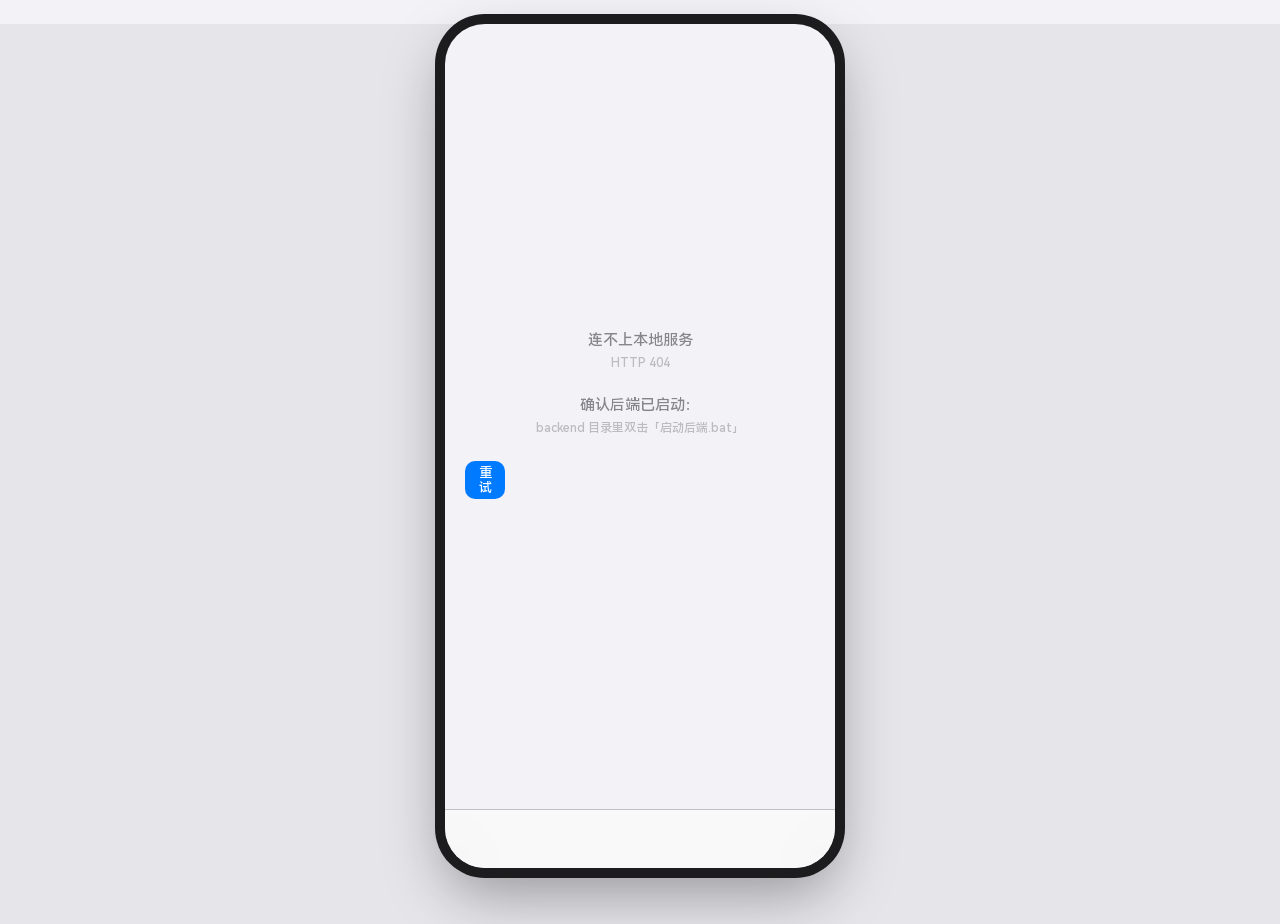
==== web/index.html @ 584bd0b2 "过日子 v0.1: Flask 后端 + iOS 风格前端 + Chaquopy APK 工程" ====
<!DOCTYPE html>
<html lang="zh-CN">
<head>
<meta charset="UTF-8">
<meta name="viewport" content="width=device-width, initial-scale=1.0, viewport-fit=cover, user-scalable=no">
<meta name="apple-mobile-web-app-capable" content="yes">
<title>过日子</title>
<link rel="stylesheet" href="style.css">
</head>
<body>
<div id="phone">
  <div id="app"></div>

  <!-- 添加/编辑买菜 -->
  <div class="sheet" id="sheet-purchase">
  <div class="sheet-mask" data-close></div>
  <div class="sheet-panel">
    <div class="sheet-grabber"></div>
    <div class="sheet-head">
      <button class="sheet-btn text" data-close>取消</button>
      <div class="sheet-title" id="purchase-title">新增记录</div>
      <button class="sheet-btn done" id="purchase-save">存储</button>
    </div>
    <div class="sheet-body">
      <div class="ios-group">
        <div class="ios-cell"><label>菜名</label><input id="p-name" type="text" placeholder="如：西兰花" maxlength="40"></div>
        <div class="ios-cell select-cell">
          <label>分类</label>
          <select id="p-category"></select>
          <span class="chevron"></span>
        </div>
      </div>
      <div class="ios-group">
        <div class="ios-cell"><label>单价（元/斤）</label><input id="p-price" type="number" inputmode="decimal" step="0.01" min="0" placeholder="选填"></div>
        <div class="ios-cell"><label>总价（元）</label><input id="p-total" type="number" inputmode="decimal" step="0.01" min="0" placeholder="选填"></div>
        <div class="ios-cell"><label>重量（斤）</label><input id="p-jin" type="number" inputmode="decimal" step="0.01" min="0" placeholder="选填"></div>
        <div class="ios-cell"><label>重量（克）</label><input id="p-grams" type="number" inputmode="numeric" step="1" min="0" placeholder="选填"></div>
      </div>
      <div class="ios-group">
        <div class="ios-cell"><label>日期</label><input id="p-date" type="date"></div>
        <div class="ios-cell"><label>备注</label><input id="p-note" type="text" placeholder="选填" maxlength="200"></div>
      </div>
      <div class="hint">总价 / 单价、斤 / 克，填一组就能自动算出营养</div>
    </div>
  </div>
</div>

<!-- AI 对话 -->
<div class="sheet" id="sheet-ai">
  <div class="sheet-mask" data-close></div>
  <div class="sheet-panel ai-panel">
    <div class="sheet-grabber"></div>
    <div class="sheet-head">
      <button class="sheet-btn text" data-close>关闭</button>
      <div class="sheet-title">AI 助手</div>
      <button class="sheet-btn done" id="ai-clear">新对话</button>
    </div>
    <div class="ai-chat" id="ai-chat"></div>
    <div class="ai-input">
      <input id="ai-input" type="text" placeholder="想问点什么…">
      <button id="ai-send" class="send-btn" aria-label="发送"><span class="send-arrow">&#8593;</span></button>
    </div>
  </div>
</div>

<!-- 确认弹窗 -->
<div class="alert" id="alert">
  <div class="alert-mask" data-alert-close></div>
  <div class="alert-box">
    <div class="alert-title" id="alert-title">确认</div>
    <div class="alert-msg" id="alert-msg"></div>
    <div class="alert-actions">
      <button id="alert-cancel">取消</button>
      <button id="alert-ok" class="danger">确定</button>
    </div>
  </div>
</div>

<div id="toast"></div>
</div>

<script src="app.js"></script>
</body>
</html>
---- web/style.css ----
/* ============================================================
   过日子 · iOS 风格
   白色基调 / HarmonyOS Sans SC / iOS 分组列表 / 底部 Tab / Sheet 弹层
   ============================================================ */
@font-face {
  font-family: "HarmonyOS Sans SC";
  src: url("fonts/HarmonyOS_Sans_SC.ttf") format("truetype");
  font-weight: 100 900;   /* 可变字重，粗细都走这一个文件 */
  font-display: swap;
}

:root {
  --bg: #f2f2f7;          /* iOS systemGroupedBackground */
  --bg-elevated: #ffffff;
  --bg-secondary: #f2f2f7;
  --label: #1c1c1e;        /* iOS label */
  --label-2: #3c3c43;
  --secondary: rgba(60, 60, 67, 0.6);   /* secondaryLabel */
  --tertiary: rgba(60, 60, 67, 0.3);
  --separator: rgba(60, 60, 67, 0.29);
  --fill: rgba(120, 120, 128, 0.12);    /* systemFill */
  --tint: #007aff;          /* iOS 蓝 */
  --tint-soft: rgba(0, 122, 255, 0.12);
  --green: #34c759;
  --orange: #ff9500;
  --red: #ff3b30;
  --yellow: #ffcc00;

  --nav-h: 52px;           /* 顶部导航 */
  --tab-h: 58px;           /* 底部 tab（含 home indicator） */
  --safe-b: env(safe-area-inset-bottom, 0px);

  --radius-card: 12px;
  --radius-icon: 8px;

  --font: "HarmonyOS Sans SC", -apple-system, BlinkMacSystemFont, "SF Pro Text",
          "PingFang SC", "HarmonyOS Sans SC", "MiSans", "Microsoft YaHei", system-ui, sans-serif;
  --mono: "SF Mono", ui-monospace, Menlo, Consolas, monospace;
}

html, body { margin: 0; padding: 0; background: var(--bg); }
body {
  font-family: var(--font);
  color: var(--label);
  font-size: 17px;               /* iOS body */
  line-height: 1.45;
  -webkit-font-smoothing: antialiased;
  -webkit-tap-highlight-color: transparent;
  overflow: hidden;
  height: 100dvh;
}

#app { height: 100dvh; display: flex; flex-direction: column; }

/* ============ 顶部大标题导航 ============ */
.nav {
  flex-shrink: 0;
  padding: 14px 20px 6px;
  background: transparent;
}
.nav-title {
  font-size: 34px;               /* iOS large title */
  font-weight: 700;
  letter-spacing: 0.37px;
  line-height: 1.2;
}
.nav-sub {
  font-size: 13px;
  color: var(--secondary);
  margin-top: 2px;
}
.nav-right { position: absolute; right: 20px; top: 22px; display: flex; gap: 14px; }

/* ============ 页面容器 ============ */
.pages { flex: 1; position: relative; overflow: hidden; }
.page {
  position: absolute; inset: 0;
  overflow-y: auto;
  -webkit-overflow-scrolling: touch;
  padding: 4px 16px calc(var(--tab-h) + var(--safe-b) + 24px);
  display: none;
}
.page.active { display: block; }

/* ============ iOS 分组卡片 ============ */
.group {
  background: var(--bg-elevated);
  border-radius: var(--radius-card);
  margin: 8px 0 20px;
  overflow: hidden;
}
.group-title {
  font-size: 13px;
  color: var(--secondary);
  text-transform: uppercase;
  letter-spacing: 0.06em;
  padding: 0 16px 6px;
  margin-top: 18px;
}
.group-title:first-child { margin-top: 8px; }

/* 列表 cell（.ios-cell 为 sheet 表单里的同一组件） */
.cell, .ios-cell {
  display: flex; align-items: center; gap: 12px;
  min-height: 52px;
  padding: 8px 16px;
  position: relative;
}
.cell + .cell::before, .ios-cell + .ios-cell::before {
  content: "";
  position: absolute; top: 0; left: 16px; right: 0;
  height: 0.5px; background: var(--separator);
  transform: scaleY(0.5);
}
.cell:active, .ios-cell:active { background: var(--fill); }

.cell-icon {
  width: 30px; height: 30px; flex-shrink: 0;
  border-radius: var(--radius-icon);
  display: flex; align-items: center; justify-content: center;
  font-size: 15px;
}
.cell-main { flex: 1; min-width: 0; }
.cell-title { font-size: 17px; }
.cell-sub {
  font-size: 13px; color: var(--secondary);
  margin-top: 1px;
  display: flex; gap: 8px; flex-wrap: wrap;
}
.cell-value { font-size: 17px; color: var(--secondary); white-space: nowrap; }
.cell-value.money { font-variant-numeric: tabular-nums; color: var(--label); font-weight: 600; }
.cell-arrow { color: var(--tertiary); font-size: 17px; }

/* 删除按钮 */
.cell-del {
  border: none; background: none; color: var(--red);
  font-size: 15px; padding: 6px 2px 6px 10px; flex-shrink: 0;
  font-family: inherit;
}
.cell-edit {
  border: none; background: none; color: var(--tint);
  font-size: 15px; padding: 6px 10px 6px 2px; flex-shrink: 0;
  font-family: inherit;
}

/* ============ 底部 Tab Bar ============ */
.tabbar {
  position: fixed; left: 0; right: 0; bottom: 0;
  height: calc(58px + var(--safe-b));
  padding-bottom: var(--safe-b);
  background: rgba(249, 249, 249, 0.94);
  backdrop-filter: saturate(180%) blur(20px);
  -webkit-backdrop-filter: saturate(180%) blur(20px);
  border-top: 0.5px solid var(--separator);
  display: flex;
  z-index: 100;
}
.tab-item {
  flex: 1;
  border: none; background: none; font-family: inherit;
  display: flex; flex-direction: column; align-items: center; justify-content: center;
  gap: 2px; padding-bottom: 6px;
  color: var(--secondary);
  cursor: pointer;
}
.tab-item .ticon { width: 20px; height: 20px; }
.tab-item .ticon svg { width: 20px; height: 20px; }
.tab-item span { font-size: 9px; font-weight: 500; }
.tab-item.active { color: var(--tint); }

/* FAB */
.fab {
  position: fixed;
  right: 20px;
  bottom: calc(var(--tab-h) + var(--safe-b) + 20px);
  width: 54px; height: 54px;
  border-radius: 50%;
  border: none;
  background: var(--tint);
  color: #fff;
  font-size: 26px; line-height: 1;
  box-shadow: 0 4px 16px rgba(0, 122, 255, 0.35);
  z-index: 90;
  display: none;
  align-items: center; justify-content: center;
  cursor: pointer;
}
.fab.show { display: flex; }
.fab:active { transform: scale(0.92); }

/* ============ Sheet 弹层（iOS 底部抽屉） ============ */
.sheet { position: fixed; inset: 0; z-index: 200; display: none; }
.sheet.open { display: block; }
.sheet-mask {
  position: absolute; inset: 0;
  background: rgba(0, 0, 0, 0.4);
  opacity: 0; transition: opacity .28s;
}
.sheet.open .sheet-mask { opacity: 1; }
.sheet-panel {
  position: absolute; left: 0; right: 0; bottom: 0;
  background: var(--bg-elevated);
  border-radius: 12px 12px 0 0;
  max-height: 92dvh;
  display: flex; flex-direction: column;
  transform: translateY(100%);
  transition: transform .32s cubic-bezier(.32,.72,0,1);
}
.sheet.open .sheet-panel { transform: translateY(0); }
.sheet-grabber {
  width: 36px; height: 5px; border-radius: 3px;
  background: var(--fill);
  margin: 8px auto 0;
}
.sheet-head {
  display: flex; align-items: center; justify-content: space-between;
  padding: 10px 16px 12px;
  border-bottom: 0.5px solid var(--separator);
}
.sheet-title { font-size: 17px; font-weight: 600; }
.sheet-btn { border: none; background: none; font-family: inherit; font-size: 17px; cursor: pointer; padding: 4px; }
.sheet-btn.text { color: var(--secondary); }
.sheet-btn.done { color: var(--tint); font-weight: 600; }
.sheet-body { overflow-y: auto; padding: 16px 16px calc(24px + var(--safe-b)); }

/* iOS 输入组 */
.ios-group {
  background: var(--bg-elevated);
  border-radius: var(--radius-card);
  margin-bottom: 16px;
  overflow: hidden;
}
.sheet-body .ios-group { background: var(--bg-secondary); }
.cell input, .cell select, .ios-cell input, .ios-cell select {
  border: none; outline: none; background: transparent;
  font-family: inherit; font-size: 17px;
  color: var(--label);
  text-align: right;
  flex: 1;
  min-width: 0;
}
.cell input::placeholder, .ios-cell input::placeholder { color: var(--tertiary); }
.cell label, .ios-cell label { flex-shrink: 0; font-size: 17px; }
.select-cell select { appearance: none; -webkit-appearance: none; }
.chevron {
  width: 8px; height: 8px;
  border-right: 2px solid var(--tertiary);
  border-bottom: 2px solid var(--tertiary);
  transform: rotate(45deg);
  margin-left: 6px;
  flex-shrink: 0;
}
.hint { font-size: 12px; color: var(--tertiary); text-align: center; margin: 4px 0 12px; }

/* ============ AI 聊天面板 ============ */
.ai-panel { height: 88dvh; }
.ai-chat {
  flex: 1; overflow-y: auto;
  padding: 16px;
  display: flex; flex-direction: column; gap: 12px;
  background: var(--bg);
}
.msg { max-width: 78%; padding: 10px 14px; border-radius: 18px; font-size: 16px; line-height: 1.5; white-space: pre-wrap; word-break: break-word; }
.msg.user {
  align-self: flex-end;
  background: var(--tint); color: #fff;
  border-bottom-right-radius: 6px;
}
.msg.bot {
  align-self: flex-start;
  background: var(--bg-elevated);
  border-bottom-left-radius: 6px;
  box-shadow: 0 1px 2px rgba(0,0,0,0.04);
}
.msg.bot.loading { color: var(--secondary); }
.ai-input {
  flex-shrink: 0;
  display: flex; gap: 10px; align-items: center;
  padding: 10px 14px calc(14px + var(--safe-b));
  background: var(--bg-elevated);
  border-top: 0.5px solid var(--separator);
}
.ai-input input {
  flex: 1; border: none; outline: none;
  background: var(--fill);
  border-radius: 18px;
  padding: 9px 16px;
  font-size: 16px; font-family: inherit;
  color: var(--label);
}
.send-btn {
  width: 36px; height: 36px; border-radius: 50%;
  border: none; background: var(--tint);
  color: #fff; cursor: pointer;
  display: flex; align-items: center; justify-content: center;
}
.send-btn:disabled { opacity: 0.4; }
.send-arrow { font-size: 18px; font-weight: 700; margin-top: -2px; }

/* ============ 确认弹窗（iOS Alert） ============ */
.alert { position: fixed; inset: 0; z-index: 300; display: none; }
.alert.open { display: block; }
.alert-mask { position: absolute; inset: 0; background: rgba(0,0,0,0.4); }
.alert-box {
  position: absolute; top: 50%; left: 50%;
  transform: translate(-50%, -50%);
  width: 270px;
  background: rgba(250, 250, 250, 0.97);
  backdrop-filter: blur(20px);
  -webkit-backdrop-filter: blur(20px);
  border-radius: 14px;
  overflow: hidden;
  text-align: center;
  animation: alertIn .18s ease-out;
}
@keyframes alertIn { from { opacity: 0; transform: translate(-50%, -46%) scale(1.06); } to { opacity: 1; transform: translate(-50%, -50%) scale(1); } }
.alert-title { font-size: 17px; font-weight: 600; padding: 19px 16px 4px; }
.alert-msg { font-size: 13px; color: var(--label-2); padding: 0 16px 18px; line-height: 1.45; }
.alert-actions { display: flex; border-top: 0.5px solid var(--separator); }
.alert-actions button {
  flex: 1; padding: 12px; border: none; background: none;
  font-size: 17px; font-family: inherit; cursor: pointer;
  color: var(--tint);
}
.alert-actions button + button { border-left: 0.5px solid var(--separator); }
.alert-actions .danger { color: var(--red); font-weight: 600; }
.alert-actions button:active { background: var(--fill); }

/* ============ Toast ============ */
#toast {
  position: fixed; top: 18dvh; left: 50%; transform: translateX(-50%);
  background: rgba(250, 250, 250, 0.97);
  backdrop-filter: blur(20px);
  color: var(--label);
  font-size: 14px;
  padding: 10px 18px;
  border-radius: 20px;
  box-shadow: 0 4px 20px rgba(0,0,0,0.12);
  z-index: 400;
  opacity: 0; pointer-events: none;
  transition: opacity .25s;
  max-width: 80vw;
}
#toast.show { opacity: 1; }

/* ============ 记账页 ============ */
.day-header {
  display: flex; align-items: baseline; justify-content: space-between;
  padding: 14px 4px 6px;
}
.day-header .d-title { font-size: 20px; font-weight: 700; }
.day-header .d-sum { font-size: 15px; color: var(--secondary); font-variant-numeric: tabular-nums; }
.day-header .d-sum b { color: var(--label); font-weight: 700; }

/* 概览四格 */
.stat-grid { display: grid; grid-template-columns: repeat(4, 1fr); gap: 8px; margin: 10px 0 4px; }
.stat {
  background: var(--bg-elevated);
  border-radius: var(--radius-card);
  padding: 12px 6px;
  text-align: center;
}
.stat .v { font-size: 19px; font-weight: 700; font-variant-numeric: tabular-nums; }
.stat .l { font-size: 11px; color: var(--secondary); margin-top: 2px; }

/* ============ 营养页 ============ */
.ring-wrap {
  display: flex; align-items: center; gap: 18px;
  padding: 18px 16px;
}
.ring { position: relative; width: 96px; height: 96px; flex-shrink: 0; }
.ring svg { width: 96px; height: 96px; transform: rotate(-90deg); }
.ring .track { stroke: var(--fill); }
.ring .val { stroke: var(--green); stroke-linecap: round; transition: stroke-dashoffset .6s ease; }
.ring-center {
  position: absolute; inset: 0;
  display: flex; flex-direction: column; align-items: center; justify-content: center;
}
.ring-center .pct { font-size: 22px; font-weight: 700; font-variant-numeric: tabular-nums; }
.ring-center .cap { font-size: 10px; color: var(--secondary); }
.ring-info { flex: 1; }
.ring-info .big { font-size: 15px; font-weight: 600; }
.ring-info .sub { font-size: 13px; color: var(--secondary); margin-top: 2px; line-height: 1.5; }

/* 营养素进度条 */
.bar-row { display: flex; align-items: center; gap: 10px; min-height: 44px; padding: 4px 16px; position: relative; }
.bar-row + .bar-row::before {
  content: ""; position: absolute; top: 0; left: 16px; right: 0;
  height: 0.5px; background: var(--separator); transform: scaleY(0.5);
}
.bar-row .b-label { width: 76px; font-size: 15px; flex-shrink: 0; }
.bar-row .b-track { flex: 1; height: 6px; background: var(--fill); border-radius: 3px; overflow: hidden; }
.bar-row .b-fill { height: 100%; border-radius: 3px; transition: width .5s ease; }
.bar-row .b-val { width: 92px; text-align: right; font-size: 12px; color: var(--secondary); font-variant-numeric: tabular-nums; flex-shrink: 0; }
.b-fill.good { background: var(--green); }
.b-fill.warn { background: var(--yellow); }
.b-fill.low  { background: var(--red); }
.b-fill.over { background: var(--orange); }

/* 家庭设置 stepper */
.stepper { display: flex; align-items: center; gap: 0; }
.stepper button {
  width: 34px; height: 32px;
  border: none; background: var(--fill);
  font-size: 18px; cursor: pointer;
  font-family: inherit; color: var(--tint);
}
.stepper button:first-child { border-radius: 8px 0 0 8px; }
.stepper button:last-child { border-radius: 0 8px 8px 0; }
.stepper button + button { margin-left: 1px; }
.stepper .st-val { min-width: 28px; text-align: center; font-size: 17px; font-weight: 600; font-variant-numeric: tabular-nums; }

/* ============ AI 页 ============ */
.ai-card {
  display: flex; align-items: center; gap: 14px;
  padding: 14px 16px; min-height: 68px;
}
.ai-card .cell-icon { width: 42px; height: 42px; border-radius: 10px; font-size: 19px; }
.ai-card:active { background: var(--fill); }
.ai-badge { font-size: 12px; color: var(--secondary); }

/* ============ 设置页 ============ */
.toggle {
  position: relative; width: 51px; height: 31px; flex-shrink: 0;
  display: inline-block;
}
.toggle input { opacity: 0; width: 0; height: 0; position: absolute; }
.toggle .tg {
  position: absolute; inset: 0;
  background: var(--fill);
  border-radius: 16px;
  transition: background .2s;
  cursor: pointer;
}
.toggle .tg::after {
  content: "";
  position: absolute; top: 2px; left: 2px;
  width: 27px; height: 27px; border-radius: 50%;
  background: #fff;
  box-shadow: 0 2px 4px rgba(0,0,0,0.15), 0 0 0 0.5px rgba(0,0,0,0.04);
  transition: transform .2s;
}
.toggle input:checked + .tg { background: var(--green); }
.toggle input:checked + .tg::after { transform: translateX(20px); }

/* API 状态点 */
.dot-ok { width: 8px; height: 8px; border-radius: 50%; background: var(--green); display: inline-block; }
.dot-no { width: 8px; height: 8px; border-radius: 50%; background: var(--tertiary); display: inline-block; }

/* 输入行（设置页里用） */
.cell input.left { text-align: left; }
.cell input.type-key { -webkit-text-security: disc; }

/* ============ 空状态 ============ */
.empty {
  text-align: center; padding: 44px 20px;
  color: var(--secondary); font-size: 15px;
}
.empty .e-icon { font-size: 40px; margin-bottom: 10px; opacity: .4; }

/* 长按震动反馈占位 */
.press { transition: transform .1s; }
.press:active { transform: scale(.97); }

/* ============ 桌面调试框（APK 里是全屏 WebView，不会有这个） ============ */
@media (min-width: 520px) {
  body { background: #e5e5ea; overflow: auto; }
  #phone {
    width: 390px; height: 844px;
    margin: 24px auto;
    border-radius: 40px;
    box-shadow: 0 0 0 10px #1c1c1e, 0 24px 60px rgba(0,0,0,.35);
    overflow: hidden;
    position: relative;
    background: var(--bg);
    display: flex; flex-direction: column;
  }
  #phone .tabbar { position: absolute; left: 0; right: 0; bottom: 0; }
  #phone .fab { position: absolute; }
  #phone .page { padding-bottom: calc(var(--tab-h) + 24px); }
  /* 弹层限制在手机壳内 */
  #phone .sheet, #phone .alert { position: absolute; }
}
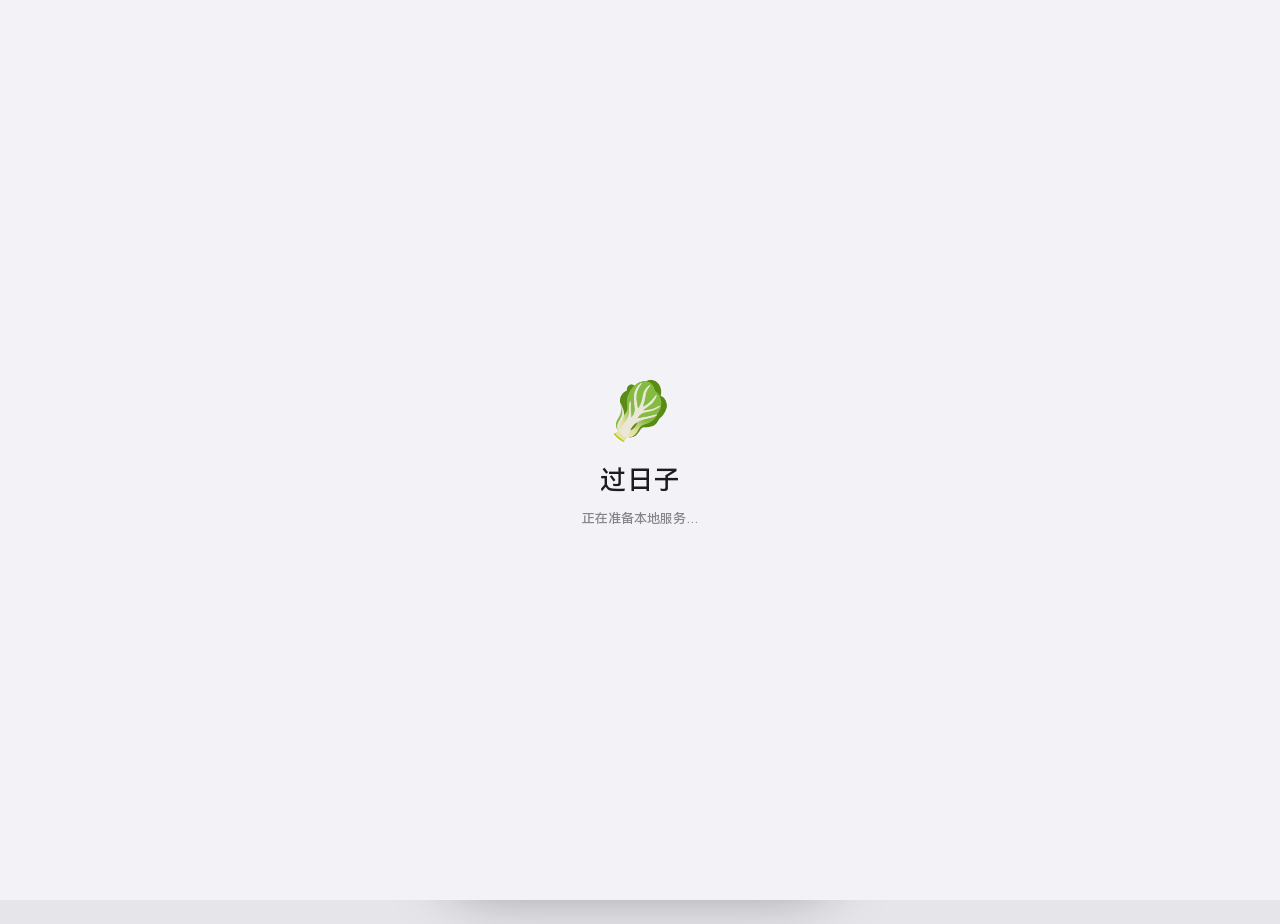
==== commit 62acc990: "feat: AI 流式输出 + 左滑删除 + 7日趋势 + 启动屏 + 暗色模式" ====
--- a/web/index.html
+++ b/web/index.html
@@ -8,6 +8,11 @@
 <link rel="stylesheet" href="style.css">
 </head>
 <body>
+<div id="splash">
+  <div class="splash-icon">🥬</div>
+  <div class="splash-name">过日子</div>
+  <div class="splash-tip">正在准备本地服务…</div>
+</div>
 <div id="phone">
   <div id="app"></div>
 
@@ -23,7 +28,7 @@
     </div>
     <div class="sheet-body">
       <div class="ios-group">
-        <div class="ios-cell"><label>菜名</label><input id="p-name" type="text" placeholder="如：西兰花" maxlength="40"></div>
+        <div class="ios-cell"><label>菜名</label><input id="p-name" type="text" placeholder="如：西兰花" maxlength="40" list="food-list" autocomplete="off"><datalist id="food-list"></datalist></div>
         <div class="ios-cell select-cell">
           <label>分类</label>
           <select id="p-category"></select>
@@ -79,6 +84,10 @@
 <div id="toast"></div>
 </div>
 
+<script>
+// 启动屏最长显示 4 秒，Promise 撑不到就放行（后端起不慢于这个）
+setTimeout(() => { const s = document.getElementById("splash"); if (s) { s.classList.add("fade"); setTimeout(() => s.remove(), 350); } }, 4000);
+</script>
 <script src="app.js"></script>
 </body>
 </html>
--- a/web/style.css
+++ b/web/style.css
@@ -38,7 +38,45 @@
   --mono: "SF Mono", ui-monospace, Menlo, Consolas, monospace;
 }
 
+/* ---------- 暗色模式（iOS systemGroupedBackground 深色对应） ---------- */
+@media (prefers-color-scheme: dark) {
+  :root {
+    --bg: #000000;
+    --bg-elevated: #1c1c1e;
+    --bg-secondary: #1c1c1e;
+    --label: #ffffff;
+    --label-2: #ebebf5;
+    --secondary: rgba(235, 235, 245, 0.6);
+    --tertiary: rgba(235, 235, 245, 0.3);
+    --separator: rgba(84, 84, 88, 0.6);
+    --fill: rgba(120, 120, 128, 0.24);
+    --tint: #0a84ff;
+    --tint-soft: rgba(10, 132, 255, 0.2);
+    --green: #30d158;
+    --orange: #ff9f0a;
+    --red: #ff453a;
+    --yellow: #ffd60a;
+  }
+  /* emoji 图标底色在暗色下降饱和 */
+  .cell-icon { filter: brightness(0.88); }
+  .stat { background: var(--bg-elevated); }
+}
+
 html, body { margin: 0; padding: 0; background: var(--bg); }
+
+/* ============ 启动屏 ============ */
+#splash {
+  position: fixed; inset: 0; z-index: 999;
+  background: var(--bg);
+  display: flex; flex-direction: column; align-items: center; justify-content: center;
+  gap: 10px;
+  transition: opacity .35s;
+}
+#splash.fade { opacity: 0; pointer-events: none; }
+#splash .splash-icon { font-size: 56px; animation: splashPulse 1.4s ease-in-out infinite; }
+#splash .splash-name { font-size: 26px; font-weight: 700; letter-spacing: 0.02em; }
+#splash .splash-tip { font-size: 13px; color: var(--secondary); }
+@keyframes splashPulse { 0%, 100% { transform: scale(1); opacity: 1; } 50% { transform: scale(1.12); opacity: .7; } }
 body {
   font-family: var(--font);
   color: var(--label);
@@ -114,6 +152,25 @@
 }
 .cell:active, .ios-cell:active { background: var(--fill); }
 
+/* 左滑删除：swipe 容器包住内容，后面藏着删除按钮 */
+.swipe-wrap { position: relative; overflow: hidden; }
+.swipe-wrap .swipe-del {
+  position: absolute; top: 0; right: 0; bottom: 0;
+  width: 72px;
+  border: none; background: var(--red);
+  color: #fff; font-size: 14px; font-weight: 600; font-family: inherit;
+  display: flex; align-items: center; justify-content: center;
+  cursor: pointer;
+}
+.swipe-wrap .swipe-content {
+  position: relative;
+  background: var(--bg-elevated);
+  transition: transform .18s ease-out;
+  touch-action: pan-y;
+}
+.swipe-wrap .swipe-content.dragging { transition: none; }
+.swipe-wrap.open .swipe-content { transform: translateX(-72px); }
+
 .cell-icon {
   width: 30px; height: 30px; flex-shrink: 0;
   border-radius: var(--radius-icon);
@@ -148,12 +205,15 @@
   position: fixed; left: 0; right: 0; bottom: 0;
   height: calc(58px + var(--safe-b));
   padding-bottom: var(--safe-b);
-  background: rgba(249, 249, 249, 0.94);
+  background: rgba(242, 242, 247, 0.94);
   backdrop-filter: saturate(180%) blur(20px);
   -webkit-backdrop-filter: saturate(180%) blur(20px);
   border-top: 0.5px solid var(--separator);
   display: flex;
   z-index: 100;
+}
+@media (prefers-color-scheme: dark) {
+  .tabbar { background: rgba(22, 22, 24, 0.94); }
 }
 .tab-item {
   flex: 1;
@@ -326,6 +386,34 @@
 .alert-actions .danger { color: var(--red); font-weight: 600; }
 .alert-actions button:active { background: var(--fill); }
 
+/* 暗色弹窗适配 */
+@media (prefers-color-scheme: dark) {
+  .alert-box, #toast { background: rgba(40, 40, 42, 0.97); }
+  .send-btn:disabled { opacity: 0.35; }
+}
+
+/* 模型选择列表（action sheet） */
+.model-list {
+  max-height: 260px;
+  overflow-y: auto;
+  padding: 4px 8px 8px;
+  text-align: left;
+}
+.model-item {
+  display: flex; align-items: center; justify-content: space-between;
+  width: 100%;
+  border: none; background: none; font-family: inherit;
+  font-size: 15px; color: var(--label);
+  padding: 11px 10px;
+  border-radius: 8px;
+  cursor: pointer;
+  text-align: left;
+}
+.model-item:active { background: var(--fill); }
+.model-item.cur { color: var(--tint); font-weight: 600; }
+.model-item b { color: var(--tint); }
+.model-item + .model-item { border-top: 0.5px solid var(--separator); }
+
 /* ============ Toast ============ */
 #toast {
   position: fixed; top: 18dvh; left: 50%; transform: translateX(-50%);
@@ -344,6 +432,68 @@
 #toast.show { opacity: 1; }
 
 /* ============ 记账页 ============ */
+/* 分段控件（iOS Segmented Control） */
+.seg {
+  display: flex;
+  background: var(--fill);
+  border-radius: 9px;
+  padding: 2px;
+  margin: 12px 0 4px;
+}
+.seg button {
+  flex: 1;
+  border: none; background: none; font-family: inherit;
+  font-size: 13px; font-weight: 500;
+  padding: 6px 0;
+  border-radius: 7px;
+  color: var(--secondary);
+  cursor: pointer;
+}
+.seg button.on {
+  background: var(--bg-elevated);
+  color: var(--label);
+  font-weight: 600;
+  box-shadow: 0 1px 3px rgba(0,0,0,0.08);
+}
+.seg.mini button { font-size: 12px; padding: 5px 0; }
+
+/* 日历 */
+.cal { padding: 12px 16px 8px; }
+.cal-head { display: flex; align-items: center; justify-content: space-between; margin-bottom: 8px; }
+.cal-head button {
+  width: 34px; height: 34px; border: none; background: none;
+  font-size: 20px; color: var(--tint); cursor: pointer; font-family: inherit;
+  border-radius: 50%;
+}
+.cal-head button:active { background: var(--fill); }
+.cal-title { font-size: 16px; font-weight: 600; font-variant-numeric: tabular-nums; }
+.cal-grid { display: grid; grid-template-columns: repeat(7, 1fr); gap: 2px; }
+.cal-wd { text-align: center; font-size: 11px; color: var(--tertiary); padding: 4px 0; }
+.cal-day {
+  position: relative;
+  aspect-ratio: 1;
+  border: none; background: none; font-family: inherit;
+  font-size: 15px; color: var(--label);
+  border-radius: 50%;
+  cursor: pointer;
+  display: flex; align-items: center; justify-content: center;
+  font-variant-numeric: tabular-nums;
+}
+.cal-day[disabled] { color: var(--tertiary); }
+.cal-day:active { background: var(--fill); }
+.cal-day.tod { font-weight: 700; color: var(--tint); }
+.cal-day.sel { background: var(--tint); color: #fff; font-weight: 600; }
+.cal-day i {
+  position: absolute; bottom: 4px; left: 50%; transform: translateX(-50%);
+  width: 4px; height: 4px; border-radius: 50%;
+  background: var(--orange);
+}
+.cal-day.sel i { background: #fff; }
+.cal-dot {
+  display: inline-block; width: 5px; height: 5px; border-radius: 50%;
+  background: var(--orange); vertical-align: middle; margin-right: 4px;
+}
+
 .day-header {
   display: flex; align-items: baseline; justify-content: space-between;
   padding: 14px 4px 6px;
@@ -423,10 +573,12 @@
 .toggle {
   position: relative; width: 51px; height: 31px; flex-shrink: 0;
   display: inline-block;
-}
-.toggle input { opacity: 0; width: 0; height: 0; position: absolute; }
+  cursor: pointer;
+}
+.toggle input { opacity: 0; width: 0; height: 0; position: absolute; margin: 0; }
 .toggle .tg {
   position: absolute; inset: 0;
+  display: block;
   background: var(--fill);
   border-radius: 16px;
   transition: background .2s;
@@ -450,6 +602,20 @@
 /* 输入行（设置页里用） */
 .cell input.left { text-align: left; }
 .cell input.type-key { -webkit-text-security: disc; }
+
+/* 触控目标保底：所有可点 cell/按钮最小 44px 高（iOS HIG） */
+.cell[data-preset], .cell[id^="btn-"], .ai-card { cursor: pointer; }
+.cell-edit, .cell-del { min-width: 44px; min-height: 44px; }
+
+/* 页面切换淡入 */
+.page.active { animation: pageIn .22s ease-out; }
+@keyframes pageIn { from { opacity: 0; transform: translateY(6px); } to { opacity: 1; transform: none; } }
+
+/* 数字等宽对齐（金额列） */
+.stat .v, .cell-value.money, .b-val, .st-val { font-variant-numeric: tabular-nums; }
+
+/* 记录行内嵌编辑/删除按钮 hover 反馈 */
+.cell-edit:active, .cell-del:active { opacity: .5; }
 
 /* ============ 空状态 ============ */
 .empty {
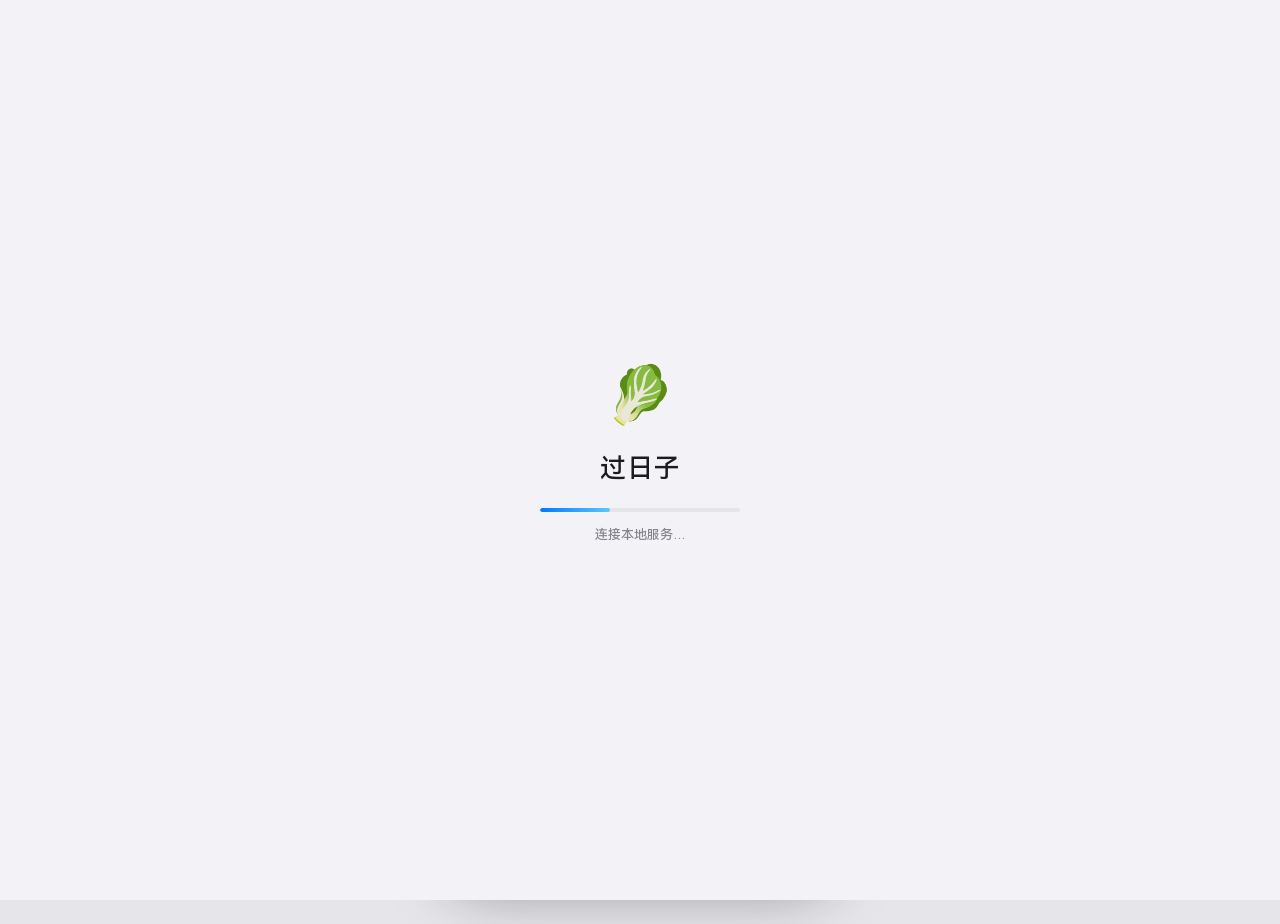
==== commit 9afd3fe9: "feat: 沙箱引导(不动真实数据)+日记时间段+未匹配食材显示+营养Tab图标+自动保存+解压进度条+action sheet" ====
--- a/web/index.html
+++ b/web/index.html
@@ -11,7 +11,8 @@
 <div id="splash">
   <div class="splash-icon">🥬</div>
   <div class="splash-name">过日子</div>
-  <div class="splash-tip">正在准备本地服务…</div>
+  <div class="splash-bar"><div class="splash-fill" id="splash-fill"></div></div>
+  <div class="splash-tip" id="splash-tip">正在解压资源…</div>
 </div>
 <div id="phone">
   <div id="app"></div>
@@ -29,9 +30,9 @@
     <div class="sheet-body">
       <div class="ios-group">
         <div class="ios-cell"><label>菜名</label><input id="p-name" type="text" placeholder="如：西兰花" maxlength="40" list="food-list" autocomplete="off"><datalist id="food-list"></datalist></div>
-        <div class="ios-cell select-cell">
+        <div class="ios-cell select-cell" id="p-category-cell" style="cursor:pointer">
           <label>分类</label>
-          <select id="p-category"></select>
+          <span class="sel-display" id="p-category-display">蔬菜</span>
           <span class="chevron"></span>
         </div>
       </div>
@@ -68,10 +69,23 @@
   </div>
 </div>
 
+<!-- 通用 Action Sheet（分类选择等） -->
+<div class="sheet" id="action-sheet">
+  <div class="sheet-mask" data-action-close></div>
+  <div class="sheet-panel" style="padding-bottom:calc(8px + var(--safe-b))">
+    <div class="sheet-grabber"></div>
+    <div class="sheet-head" style="border-bottom:none;padding-bottom:4px">
+      <div class="sheet-title" id="action-title">选择</div>
+      <button class="sheet-btn text" data-action-close>关闭</button>
+    </div>
+    <div class="model-list" id="action-list" style="max-height:46dvh"></div>
+  </div>
+</div>
+
 <!-- 确认弹窗 -->
 <div class="alert" id="alert">
   <div class="alert-mask" data-alert-close></div>
-  <div class="alert-box">
+  <div class="alert-box" id="alert-box">
     <div class="alert-title" id="alert-title">确认</div>
     <div class="alert-msg" id="alert-msg"></div>
     <div class="alert-actions">
--- a/web/style.css
+++ b/web/style.css
@@ -38,9 +38,10 @@
   --mono: "SF Mono", ui-monospace, Menlo, Consolas, monospace;
 }
 
-/* ---------- 暗色模式（iOS systemGroupedBackground 深色对应） ---------- */
+/* ---------- 深浅色：自动(跟随系统)/浅色/深色 三档 ---------- */
+/* 浅色即 :root 默认值；深色走两条路：系统偏好 or html[data-theme=dark] 强制 */
 @media (prefers-color-scheme: dark) {
-  :root {
+  html[data-theme="auto"], html:not([data-theme]) {
     --bg: #000000;
     --bg-elevated: #1c1c1e;
     --bg-secondary: #1c1c1e;
@@ -57,10 +58,34 @@
     --red: #ff453a;
     --yellow: #ffd60a;
   }
-  /* emoji 图标底色在暗色下降饱和 */
-  .cell-icon { filter: brightness(0.88); }
-  .stat { background: var(--bg-elevated); }
-}
+  html[data-theme="auto"] .cell-icon, html:not([data-theme]) .cell-icon { filter: brightness(0.88); }
+  html[data-theme="auto"] .stat, html:not([data-theme]) .stat { background: var(--bg-elevated); }
+  html[data-theme="auto"] .tabbar, html:not([data-theme]) .tabbar { background: rgba(22, 22, 24, 0.94); }
+  html[data-theme="auto"] .alert-box, html[data-theme="auto"] #toast,
+  html:not([data-theme]) .alert-box, html:not([data-theme]) #toast { background: rgba(40, 40, 42, 0.97); }
+}
+/* 手动强制深色：无视系统偏好 */
+html[data-theme="dark"] {
+  --bg: #000000;
+  --bg-elevated: #1c1c1e;
+  --bg-secondary: #1c1c1e;
+  --label: #ffffff;
+  --label-2: #ebebf5;
+  --secondary: rgba(235, 235, 245, 0.6);
+  --tertiary: rgba(235, 235, 245, 0.3);
+  --separator: rgba(84, 84, 88, 0.6);
+  --fill: rgba(120, 120, 128, 0.24);
+  --tint: #0a84ff;
+  --tint-soft: rgba(10, 132, 255, 0.2);
+  --green: #30d158;
+  --orange: #ff9f0a;
+  --red: #ff453a;
+  --yellow: #ffd60a;
+}
+html[data-theme="dark"] .cell-icon { filter: brightness(0.88); }
+html[data-theme="dark"] .tabbar { background: rgba(22, 22, 24, 0.94); }
+html[data-theme="dark"] .alert-box, html[data-theme="dark"] #toast { background: rgba(40, 40, 42, 0.97); }
+/* 手动浅色：无需额外变量（:root 默认即浅色），但要压过系统深色下的媒体查询——上面 auto 分支只匹配 auto/无属性，dark 分支只匹配 dark，浅色天然隔离 */
 
 html, body { margin: 0; padding: 0; background: var(--bg); }
 
@@ -69,12 +94,25 @@
   position: fixed; inset: 0; z-index: 999;
   background: var(--bg);
   display: flex; flex-direction: column; align-items: center; justify-content: center;
-  gap: 10px;
+  gap: 14px;
   transition: opacity .35s;
 }
 #splash.fade { opacity: 0; pointer-events: none; }
 #splash .splash-icon { font-size: 56px; animation: splashPulse 1.4s ease-in-out infinite; }
 #splash .splash-name { font-size: 26px; font-weight: 700; letter-spacing: 0.02em; }
+#splash .splash-bar {
+  width: 200px; height: 4px;
+  background: var(--fill);
+  border-radius: 2px;
+  overflow: hidden;
+  margin-top: 6px;
+}
+#splash .splash-fill {
+  height: 100%; width: 0%;
+  background: linear-gradient(90deg, var(--tint), #5ac8fa);
+  border-radius: 2px;
+  transition: width .4s ease;
+}
 #splash .splash-tip { font-size: 13px; color: var(--secondary); }
 @keyframes splashPulse { 0%, 100% { transform: scale(1); opacity: 1; } 50% { transform: scale(1.12); opacity: .7; } }
 body {
@@ -301,7 +339,9 @@
 }
 .cell input::placeholder, .ios-cell input::placeholder { color: var(--tertiary); }
 .cell label, .ios-cell label { flex-shrink: 0; font-size: 17px; }
-.select-cell select { appearance: none; -webkit-appearance: none; }
+/* 选择器 cell：统一点击弹 iOS picker（不再用原生 select） */
+.select-cell { position: relative; cursor: pointer; }
+.select-cell .sel-display { flex: 1; text-align: right; font-size: 17px; color: var(--label); }
 .chevron {
   width: 8px; height: 8px;
   border-right: 2px solid var(--tertiary);
@@ -616,6 +656,34 @@
 
 /* 记录行内嵌编辑/删除按钮 hover 反馈 */
 .cell-edit:active, .cell-del:active { opacity: .5; }
+
+/* ============ 新手引导 ============ */
+.guide-wrap {
+  min-height: 100%;
+  display: flex; align-items: center; justify-content: center;
+  padding: 24px;
+}
+.guide-card {
+  width: 100%; max-width: 340px;
+  background: var(--bg-elevated);
+  border-radius: 20px;
+  padding: 28px 24px 20px;
+  text-align: center;
+  animation: pageIn .25s ease-out;
+}
+.guide-step { font-size: 12px; color: var(--tertiary); letter-spacing: 0.1em; }
+.guide-title { font-size: 21px; font-weight: 700; margin: 10px 0 14px; }
+.guide-body { font-size: 15px; color: var(--secondary); line-height: 1.8; white-space: pre-wrap; }
+.guide-dots { display: flex; gap: 6px; justify-content: center; margin: 22px 0 18px; }
+.guide-dots i { width: 6px; height: 6px; border-radius: 50%; background: var(--fill); transition: all .25s; }
+.guide-dots i.on { background: var(--tint); width: 18px; border-radius: 3px; }
+.guide-btn { width: 100%; border-radius: 12px; height: 46px; font-size: 16px; font-family: inherit; }
+.guide-skip {
+  display: block; margin: 14px auto 0;
+  border: none; background: none; font-family: inherit;
+  font-size: 13px; color: var(--tertiary); cursor: pointer;
+  padding: 6px;
+}
 
 /* ============ 空状态 ============ */
 .empty {
